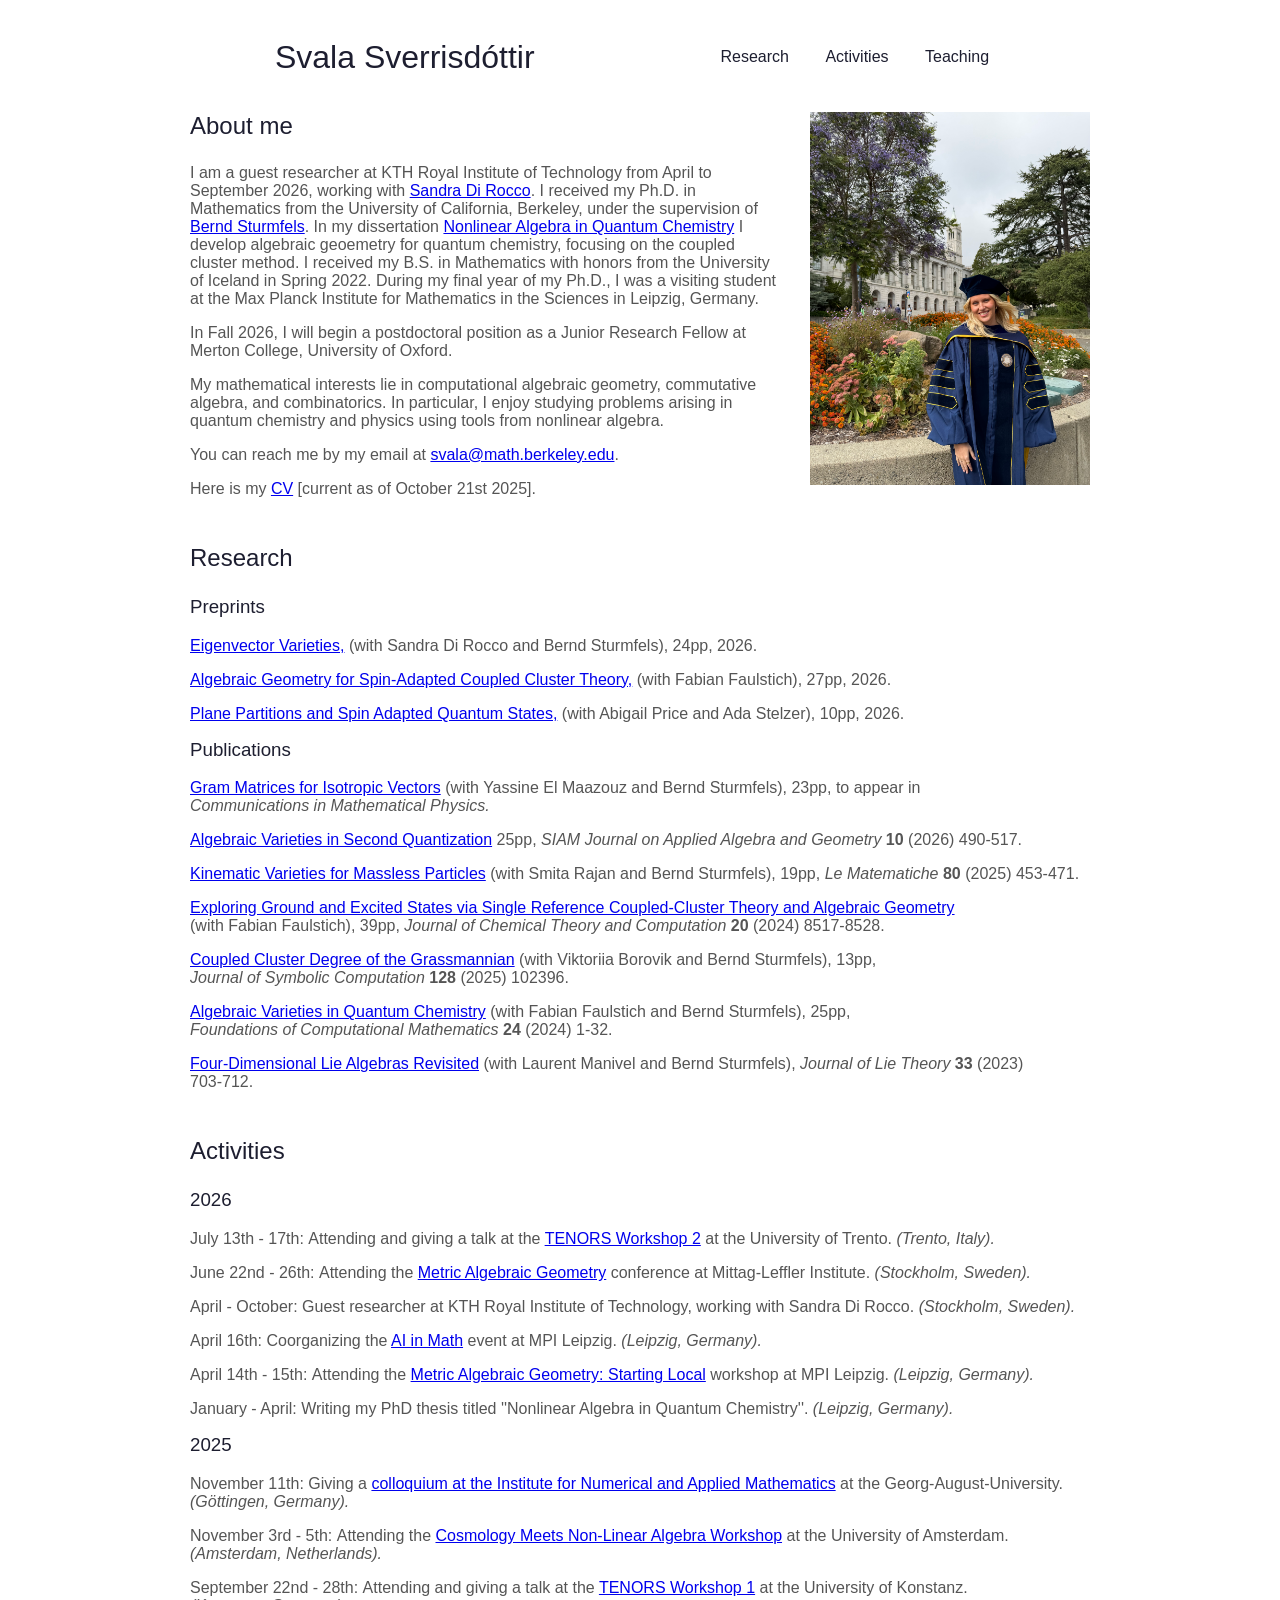
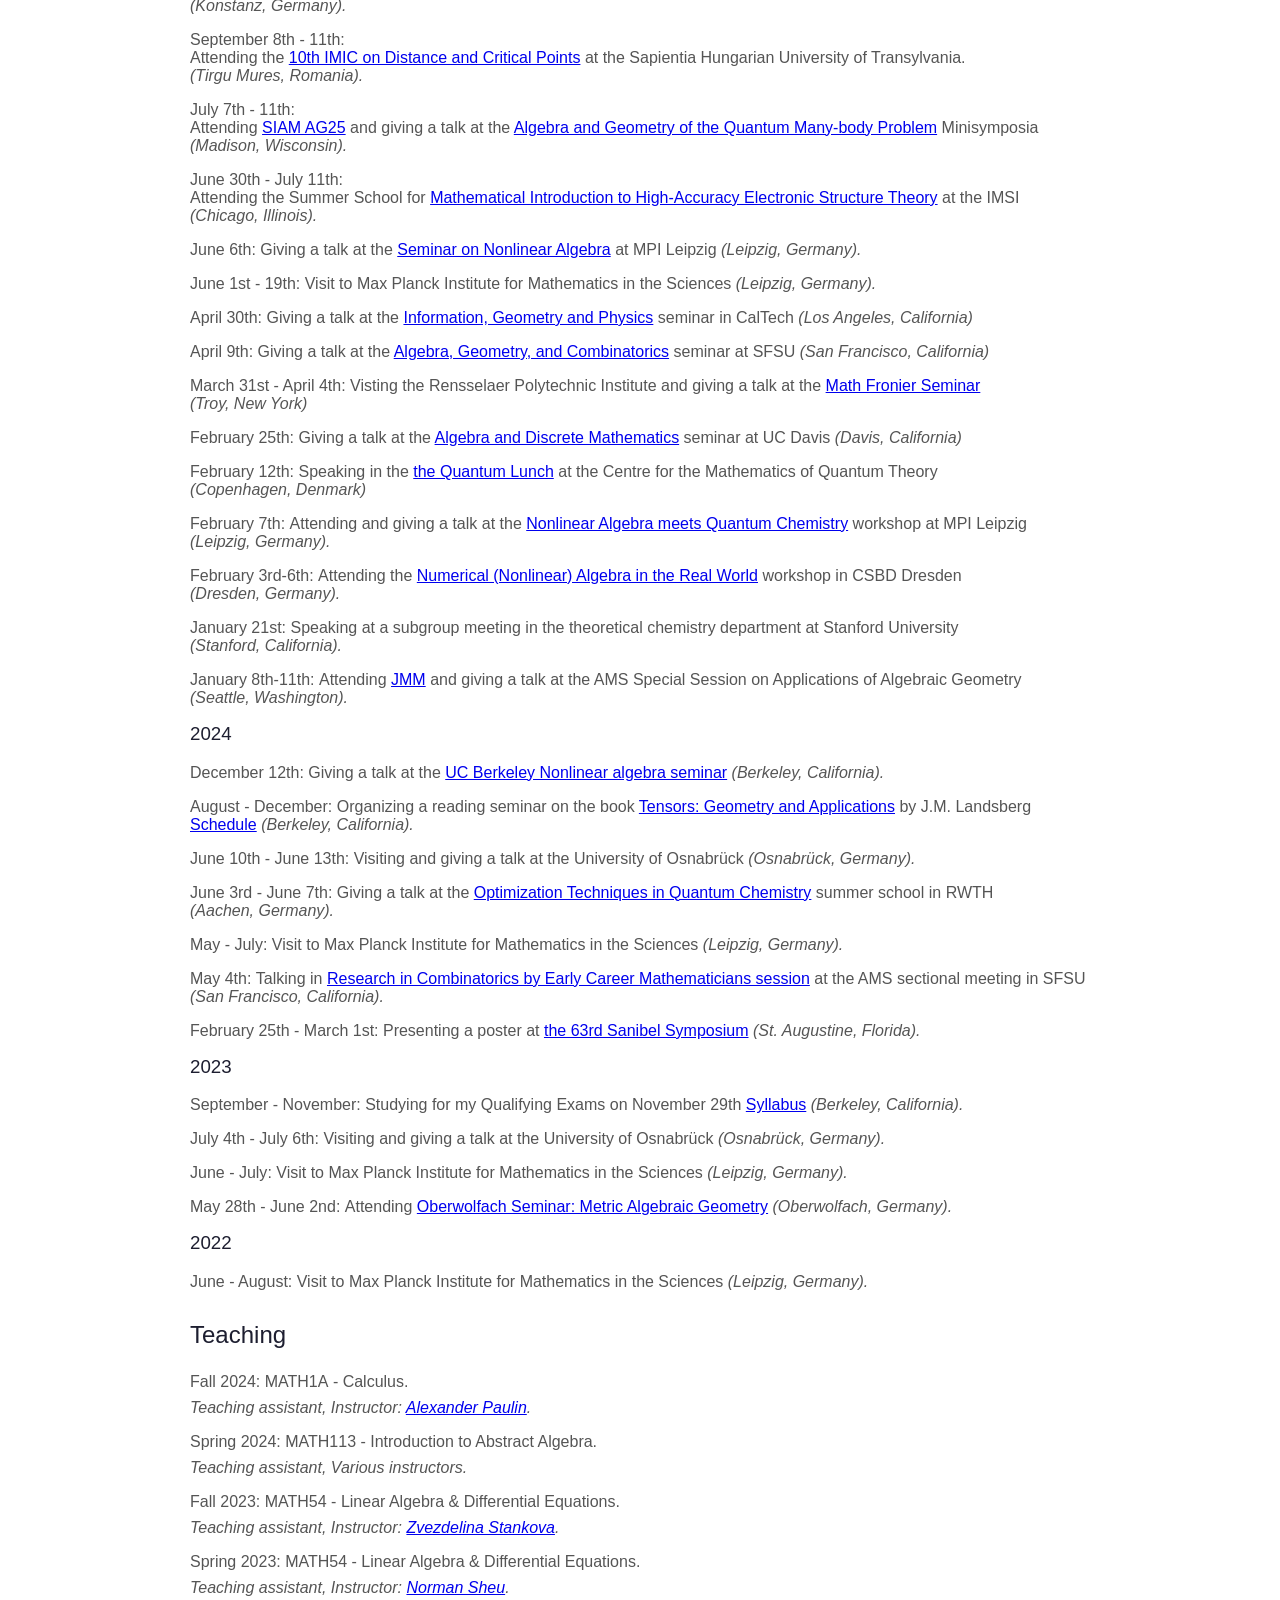
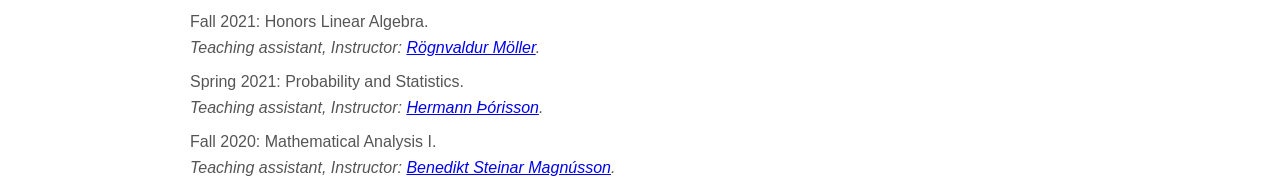
==== index.html @ e311bf9a "Initial website" ====
<!DOCTYPE html>
<html lang="en">
  <head>
    <meta charset="utf-8" name="viewport" content="width=device-width, initial-scale=1">
    <title>Svala Sverrisdóttir</title>
    <link rel="stylesheet" href="styles.css?version=1">
  </head>
  <body class="grid grid-sm">
    <header class="col-12">
      <h1>Svala Sverrisdóttir</h1>
      <nav> 
        <ul>
          <li><a href="#research">Research</a></li>
          <li><a href="#activities">Activities</a></li>
          <li><a href="#teaching">Teaching</a></li>
        </ul>
      </nav>
    </header>
    <main class="col-12 grid grid-sm">
      <div class="section col-8 col-sm-12">
        <h2>About me</h2>
        <p>
          I am a guest researcher at KTH Royal Institute of Technology from April to September 2026, working with <a href="https://www.kth.se/profile/dirocco">Sandra Di Rocco</a>.
          I received my Ph.D. in Mathematics from the University of California, Berkeley, under the supervision of
          <a href="https://math.berkeley.edu/~bernd/">Bernd Sturmfels</a>. In my dissertation <a href="media/thesis.pdf">Nonlinear Algebra in Quantum Chemistry</a> I develop algebraic geoemetry for quantum chemistry, focusing on the coupled cluster method.
          I received my B.S. in Mathematics with honors from the University of Iceland in Spring 2022. 
          During my final year of my Ph.D., I was a visiting student at the Max Planck Institute for Mathematics in the Sciences in Leipzig, Germany. 
        </p>
        <p>
          In Fall 2026, I will begin a postdoctoral position as a Junior Research Fellow at Merton College, University of Oxford.
        </p>
        <p>
          My mathematical interests lie in computational algebraic geometry, commutative algebra, and combinatorics.
          In particular, I enjoy studying problems arising in quantum chemistry and physics using tools from nonlinear algebra.
        </p>
        <p>
          You can reach me by my email at <a href = "mailto: svala@math.berkeley.edu">svala@math.berkeley.edu</a>.
        </p>
        <p>
          Here is my <a href="media/CV.pdf">CV</a> [current as of October 21st 2025].
        </p>
      </div>
      <img class="col-4 col-sm-12" src="images/svala4.jpeg" alt="Me"/>
      <div class="section research col-12" id="research">
        <h2>Research</h2>
        <h3>Preprints</h3>
        <ul>
           <li>
            <a href="https://arxiv.org/abs/2606.20432">Eigenvector Varieties,</a>
            <p>(with Sandra Di Rocco and Bernd Sturmfels),</p>
            <p>24pp,</p>
            2026.
          </li>
          <li>
            <a href="https://arxiv.org/abs/2601.16646">Algebraic Geometry for Spin-Adapted Coupled Cluster Theory,</a>
            <p>(with Fabian Faulstich),</p>
            <p>27pp,</p>
            2026.
          </li>
          <li>
            <a href="https://arxiv.org/abs/2601.06295">Plane Partitions and Spin Adapted Quantum States,</a>
            <p>(with Abigail Price and Ada Stelzer),</p>
            <p>10pp,</p>
            2026.
          </li>
        </ul>
        <h3>Publications</h3>
        <ul>
          <li>
            <a href="https://arxiv.org/abs/2411.08624">Gram Matrices for Isotropic Vectors</a>
            <p>(with Yassine El Maazouz and Bernd Sturmfels),</p>
            <p>23pp,</p>
            to appear in <p class="journal">Communications in Mathematical Physics.</p>
          </li>
          <li>
            <a href="https://arxiv.org/abs/2505.17276">Algebraic Varieties in Second Quantization</a>
            <p>25pp,</p>
            <p class="journal">SIAM Journal on Applied Algebra and Geometry</p>
            <p class="volume">10</p>
            <p>(2026)</p>
            <p>490-517.</p>
          </li>
          <li>
            <a href="https://arxiv.org/abs/2408.16711">Kinematic Varieties for Massless Particles</a>
            <p>(with Smita Rajan and Bernd Sturmfels),</p>
            <p>19pp,</p>
            <p class="journal">Le Matematiche</p>
            <p class="volume">80</p>
            <p>(2025)</p>
            <p>453-471.</p>
          </li>
          <li>
            <a href="https://arxiv.org/abs/2405.12238">Exploring Ground and Excited States via Single Reference Coupled-Cluster Theory and Algebraic Geometry</a>
            <p>(with Fabian Faulstich),</p>
            <p>39pp,</p>
            <p class="journal">Journal of Chemical Theory and Computation</p>
            <p class="volume">20</p>
            <p>(2024)</p>
            <p>8517-8528.</p>
          </li>
          <li>
            <a href="https://arxiv.org/abs/2310.15474">Coupled Cluster Degree of the Grassmannian</a>
            <p>(with Viktoriia Borovik and Bernd Sturmfels),</p>
            <p>13pp,</p>
            <p class="journal">Journal of Symbolic Computation</p>
            <p class="volume">128</p>
            <p>(2025)</p>
            <p>102396.</p>
          </li>
          <li>
            <a href="https://arxiv.org/abs/2308.05258">Algebraic Varieties in Quantum Chemistry</a>
            <p>(with Fabian Faulstich and Bernd Sturmfels),</p>
            <p>25pp,</p>
            <p class="journal">Foundations of Computational Mathematics</p>
            <p class="volume">24</p>
            <p>(2024)</p>
            <p>1-32.</p>
          </li>
          <li>
            <a href="https://arxiv.org/abs/2208.14631">Four-Dimensional Lie Algebras Revisited</a>
            <p>(with Laurent Manivel and Bernd Sturmfels),</p>
            <p class="journal">Journal of Lie Theory</p>
            <p class="volume">33</p>
            <p>(2023)</p>
            <p>703-712.</p>
          </li>
        </ul>
      </div>
      <div class="section activities col-12" id="activities">
        <h2>Activities</h2>
        <h3>2026</h3>
        <ul>
          <li>
            <p class="date">July 13th - 17th</p>:
            <p>Attending and giving a talk at the <a href="https://tenors-network.eu/tenors-workshop-2/">TENORS Workshop 2</a> at the University of Trento.</p>
            <p class="location">(Trento, Italy).</p>
          </li>
          <li>
            <p class="date">June 22nd - 26th</p>:
            <p>Attending the <a href="https://www.mittag-leffler.se/activities/metric-algebraic-geometry/">Metric Algebraic Geometry</a> conference at Mittag-Leffler Institute.</p>
            <p class="location">(Stockholm, Sweden).</p>
          </li>
          <li>
            <p class="date">April - October</p>:
            <p>Guest researcher at KTH Royal Institute of Technology, working with Sandra Di Rocco.</p>
            <p class="location">(Stockholm, Sweden).</p>
          </li>
          <li>
            <p class="date">April 16th</p>:
            <p>Coorganizing the <a href="https://www.mis.mpg.de/events/series/ai-in-math">AI in Math</a> event at MPI Leipzig.</p>
            <p class="location">(Leipzig, Germany).</p>
          </li>
          <li>
            <p class="date">April 14th - 15th</p>:
            <p>Attending the <a href="https://www.mis.mpg.de/de/events/series/workshop-metric-algebraic-geometry-starting-local">Metric Algebraic Geometry: Starting Local</a> workshop at MPI Leipzig.</p>
            <p class="location">(Leipzig, Germany).</p>
          </li>
          <li>
            <p class="date">January - April</p>:
            <p>Writing my PhD thesis titled ''Nonlinear Algebra in Quantum Chemistry''.</p>
            <p class="location">(Leipzig, Germany).</p>
          </li>
        </ul>
        <h3>2025</h3>
        <ul>
          <li>
            <p class="date">November 11th</p>:
            <p>Giving a <a href="https://www.uni-goettingen.de/de/85746.html">colloquium at the Institute for Numerical and Applied Mathematics</a>  at the Georg-August-University.</p>
            <p class="location">(Göttingen, Germany).</p>
          </li>
          <li>
            <p class="date">November 3rd - 5th</p>:
            <p>Attending the <a href="https://indico.mpp.mpg.de/event/11215/">Cosmology Meets Non-Linear Algebra Workshop</a>  at the University of Amsterdam.</p>
            <p class="location">(Amsterdam, Netherlands).</p>
          </li>
          <li>
            <p class="date">September 22nd - 28th</p>:
            <p>Attending and giving a talk at the <a href="https://tenors-network.eu/tenors-workshop-1/">TENORS Workshop 1</a> at the University of Konstanz.</p>
            <p class="location">(Konstanz, Germany).</p>
          </li>
          <li>
            <p class="date">September 8th - 11th</p>:
            <p>Attending the <a href="https://mathinfo.ms.sapientia.ro/2025/">10th IMIC on Distance and Critical Points</a> at the Sapientia Hungarian University of Transylvania.</p>
            <p class="location">(Tirgu Mures, Romania).</p>
          </li>
          <li>
            <p class="date">July 7th - 11th</p>:
            <p>Attending <a href="https://www.siam.org/conferences-events/siam-conferences/ag25/">SIAM AG25</a> and giving a talk at the <a href="https://meetings.siam.org/sess/dsp_programsess.cfm?SESSIONCODE=83038">Algebra and Geometry of the Quantum Many-body Problem</a> Minisymposia</p>
            <p class="location">(Madison, Wisconsin).</p>
          </li>
          <li>
            <p class="date">June 30th - July 11th</p>:
            <p>Attending the Summer School for <a href="https://www.imsi.institute/activities/mathematical-introduction-to-high-accuracy-electronic-structure-theory/">Mathematical Introduction to High-Accuracy Electronic Structure Theory</a> at the IMSI</p>
            <p class="location">(Chicago, Illinois).</p>
          </li>
          <li>
            <p class="date">June 6th</p>:
            <p>Giving a talk at the <a href="https://www.mis.mpg.de/events/series/seminar-on-nonlinear-algebra">Seminar on Nonlinear Algebra</a> at MPI Leipzig</p>
            <p class="location">(Leipzig, Germany).</p>
          </li>
          <li>
            <p class="date">June 1st - 19th</p>:
            <p>Visit to Max Planck Institute for Mathematics in the Sciences</p> 
            <p class="location">(Leipzig, Germany).</p>
          </li>
          <li>
            <p class="date">April 30th</p>:
            <p>Giving a talk at the <a href="https://www.its.caltech.edu/~vigneaux/igps/">Information, Geometry and Physics</a> seminar in CalTech</p>
            <p class="location">(Los Angeles, California)</p>
          </li>
          <li>
            <p class="date">April 9th</p>:
            <p>Giving a talk at the <a href="https://sites.google.com/view/sfsuagc">Algebra, Geometry, and Combinatorics</a> seminar at SFSU</p>
            <p class="location">(San Francisco, California)</p>
          </li>
          <li>
            <p class="date">March 31st - April 4th</p>:
            <p>Visting the Rensselaer Polytechnic Institute and giving a talk at the <a href="https://math.rpi.edu/events/math-frontier-seminar">Math Fronier Seminar</a></p>
            <p class="location">(Troy, New York)</p>
          </li>
          <li>
            <p class="date">February 25th</p>:
            <p>Giving a talk at the <a href="https://www.math.ucdavis.edu/research/seminars?type=6&when=future">Algebra and Discrete Mathematics</a> seminar at UC Davis</p>
            <p class="location">(Davis, California) </p>
          </li>
          <li>
            <p class="date">February 12th</p>:
            <p>Speaking in the <a href="https://qmath.ku.dk/events/quantum-lunch/">the Quantum Lunch</a> at the Centre for the Mathematics of Quantum Theory</p>
            <p class="location">(Copenhagen, Denmark) </p>
          </li>
          <li>
            <p class="date">February 7th</p>:
            <p>Attending and giving a talk at the <a href="https://www.mis.mpg.de/events/series/nonlinear-algebra-meets-quantum-chemistry">Nonlinear Algebra meets Quantum Chemistry</a> workshop at MPI Leipzig</p>
            <p class="location">(Leipzig, Germany). </p>
          </li>
          <li>
            <p class="date">February 3rd-6th</p>:
            <p>Attending the <a href="https://plan.events.mpg.de/event/355/">Numerical (Nonlinear) Algebra in the Real World</a> workshop in CSBD Dresden</p>
            <p class="location">(Dresden, Germany). </p>
          </li>
          <li>
            <p class="date">January 21st</p>:
            <p>Speaking at a subgroup meeting in the theoretical chemistry department at Stanford University</p>
            <p class="location">(Stanford, California). </p>
          </li>
          <li>
            <p class="date">January 8th-11th</p>:
            <p>Attending <a href="https://jointmathematicsmeetings.org/meetings/national/jmm2025/2314_intro">JMM</a> and giving a talk at the AMS Special Session on Applications of Algebraic Geometry</p>
            <p class="location">(Seattle, Washington). </p>
          </li>
        </ul>
        <h3>2024</h3>
        <ul>
          <li>
            <p class="date">December 12th</p>:
            <p>Giving a talk at the <a href="https://www.hannahyfriedman.com/nas.html">UC Berkeley Nonlinear algebra seminar</a></p>
            <p class="location">(Berkeley, California). </p>
          </li>
          <li>
            <p class="date">August - December</p>:
            <p>Organizing a reading seminar on the book <a href="https://people.tamu.edu/~jml//Tbookintro.pdf">Tensors: Geometry and Applications</a> by J.M. Landsberg</p>
            <a href="/~svala/tensorseminar.html">Schedule</a> 
            <p class="location">(Berkeley, California). </p>
          </li>
          <li>
            <p class="date">June 10th - June 13th</p>:
            <p>Visiting and giving a talk at the University of Osnabrück </p> 
            <p class="location">(Osnabrück, Germany).</p>
          </li>
          <li>
            <p class="date">June 3rd - June 7th</p>:
            <p>Giving a talk at the <a href="https://sfb1481.rwth-aachen.de/news-events/events/optimization-qc">Optimization Techniques in Quantum Chemistry</a> summer school in RWTH</p> 
            <p class="location">(Aachen, Germany).</p>
          </li>
          <li>
            <p class="date">May - July</p>:
            <p>Visit to Max Planck Institute for Mathematics in the Sciences</p> 
            <p class="location">(Leipzig, Germany).</p>
          </li>
          <li>
            <p class="date">May 4th</p>:
            <p>Talking in <a href="https://www.ams.org/meetings/sectional/2299_program_ss18.html#title">Research in Combinatorics by Early Career Mathematicians session</a> at the AMS sectional meeting in SFSU</p> 
            <p class="location">(San Francisco, California).</p>
          </li>
          <li>
            <p class="date">February 25th - March 1st</p>:
            <p>Presenting a poster at <a href="https://sanibelsymposium.qtp.ufl.edu/">the 63rd Sanibel Symposium</a></p> 
            <p class="location">(St. Augustine, Florida).</p>
          </li>
        </ul>
        <h3>2023</h3>
        <ul>
          <li>
            <p class="date">September - November</p>:
            <p> Studying for my Qualifying Exams on November 29th <a href="media/Qualifying_Syllabus.pdf">Syllabus</a></p>
            <p class="location">(Berkeley, California).</p>
          </li>
          <li>
            <p class="date">July 4th - July 6th</p>:
            <p> Visiting and giving a talk at the University of Osnabrück</p>
            <p class="location"> (Osnabrück, Germany).</p>
          </li>
          <li>
            <p class="date">June - July</p>:
            <p>Visit to Max Planck Institute for Mathematics in the Sciences</p>
            <p class="location">(Leipzig, Germany).</p>
          </li>
          <li>
            <p class="date">May 28th - June 2nd</p>:
            <p>Attending <a href="https://www.mfo.de/occasion/2322b/www_view">Oberwolfach Seminar: Metric Algebraic Geometry</a></p>
            <p class="location">(Oberwolfach, Germany).</p>
          </li>
        </ul>
        <h3>2022</h3>
        <ul>
          <li>
            <p class="date">June - August</p>:
            <p>Visit to Max Planck Institute for Mathematics in the Sciences</p>
            <p class="location">(Leipzig, Germany).</p>
          </li>
        </ul>
      </div>
      <div class="section teaching col-12" id="teaching">
        <h2>Teaching</h2>
        <ul>
          <li>
            <div>
              <p>Fall 2024</p>:
              <p> MATH1A</p> -
              <p>Calculus.</p>
            </div>
            <p class="role">Teaching assistant,</p>
            <p class="instructor">Instructor: <a href="https://math.berkeley.edu/~apaulin/">Alexander Paulin</a>.</p>
          </li>
          <li>
            <div>
              <p>Spring 2024</p>:
              <p> MATH113</p> -
              <p>Introduction to Abstract Algebra.</p>
            </div>
            <p class="role">Teaching assistant,</p>
            <p class="instructor">Various instructors.</p>
          </li>
          <li>
            <div>
              <p>Fall 2023</p>:
              <p>MATH54</p> -
              <p>Linear Algebra & Differential Equations.</p>
            </div>
            <p class="role">Teaching assistant,</p>
            <p class="instructor">Instructor: <a href="https://math.berkeley.edu/~stankova/">Zvezdelina Stankova</a>.</p>
          </li>
          <li>
            <div>
              <p>Spring 2023</p>:
              <p>MATH54</p> -
              <p>Linear Algebra & Differential Equations.</p>
            </div>
            <p class="role">Teaching assistant,</p>
            <p class="instructor">Instructor: <a href="https://sites.google.com/view/normansheu/">Norman Sheu</a>.</p>
          </li>
          <li>
            <div>
              <p>Fall 2021</p>:
              <p>Honors Linear Algebra.</p>
            </div>
            <p class="role">Teaching assistant,</p>
            <p class="instructor">Instructor: <a href="https://english.hi.is/staff/roggi">Rögnvaldur Möller</a>.</p>
          </li>
          <li>
            <div>
              <p>Spring 2021</p>:
              <p> Probability and Statistics.</p>
            </div>
            <p class="role">Teaching assistant,</p>
            <p class="instructor">Instructor: <a href="https://english.hi.is/staff/hermann">Hermann Þórisson</a>.</p>
          </li>
          <li>
            <div>
              <p>Fall 2020</p>:
              <p> Mathematical Analysis I.</p>
            </div>
            <p class="role">Teaching assistant,</p>
            <p class="instructor">Instructor: <a href="https://english.hi.is/staff/bsm">Benedikt Steinar Magnússon</a>.</p>
          </li>
        </ul>
      </div>
    </main>
  </body>
</html>
---- styles.css ----
* {
  margin: 0;
  padding: 0;
}

/* Reiknum stærð á öllum boxum sem border-box */
html {
  box-sizing: border-box;
}
/* og látum erfast á allt */
*, *:before, *:after {
  box-sizing: inherit;
}

@font-face {
  font-family: 'Inter';
  font-display: swap;
  src: url('Inter/Inter-VariableFont_slnt\,wght.ttf') format('truetype');
}

@font-face {
  font-family: 'Playfair Display';
  font-weight: 600;
  font-display: swap;
  src: url('Playfair_Display/PlayfairDisplay-VariableFont_wght.ttf') format('truetype');
}

.grid {
  display: grid;
  gap: 30px;
  grid-template-columns: repeat(12, 1fr);
}

@media(max-width: 370px) {
  .grid-sm {
    column-gap: 0px;
  }
}

.col-12 {
  grid-column: span 12;
}

.col-sm-12 {
  grid-column: span 12;
}

@media(min-width: 600px) {
  .col-8 {
    grid-column: span 8;
  }

  .col-4 {
    grid-column: span 4;
  }

}

body {
  width: calc(100% - 2*20px);
  max-width: 900px;
  margin: auto;
  font-family: 'Inter', Helvetica, Arial, sans-serif;
  color: #555;
}

header {
  display: flex;
  justify-content: space-around;
  align-items: center;
  flex-wrap: wrap-reverse;
  font-family: 'Playfair Display', Helvetica, Arial, sans-serif;
  margin-top: 2em;
}

nav ul {
  margin-top: 1em;
  margin-bottom: 1em;
}

nav li {
  display: inline;
  margin: 1em;
}

nav a {
  color:  #1d1e30;
  text-decoration: none;
}

main {
  width: 100%;
}

img {
  object-fit: cover;
  width: 100%;
}

h1, h2, h3 {
  font-weight: 400;
  color: #1d1e30;
}

.section {
  width: 100%;
}

.section h2, h3, h4 {
  margin-bottom: 1em;
}

.section > p {
  margin-bottom: 1em;
}

ul {
  list-style: none;
}

.teaching > ul > li {
  margin-bottom: 1em;
}

.teaching > ul > li > p {
  display: inline-block;
  font-size: inherit;
}

.teaching > ul > li > div > p {
  display: inline-block;
  font-size: inherit;
}

.teaching > ul > li > div {
  margin-bottom: 0.5em;
}

.teaching > ul > li > .role {
  word-break:break-all;
  font-style: italic;
}

.teaching > ul > li > .instructor {
  font-style: italic;
}


.research > ul > li {
  margin-bottom: 1em;
}

.research > ul > li > p {
  display: inline-block;
  font-size: inherit;
}

.research > ul > li > .journal {
  font-style: italic;
}

.research > ul > li > .volume {
  font-weight: bold;
}

.activities > ul > li > p {
  display: inline-block;
  font-size: inherit;
}

.activities > ul:not(:last-child) > li {
  margin-bottom: 1em;
}
.activities > ul:last-child > li:not(:last-child) {
  margin-bottom: 1em;
}

.activities > ul > li > .date {
  font-weight: 500;
}

.activities > ul > li > .location {
  font-style: italic;
}


.schedule > ul:not(:last-child) > li {
  margin-bottom: 1em;
}
.schedule > ul:last-child > li:not(:last-child) {
  margin-bottom: 1em;
}

.schedule > ul > li > p {
  display: inline-block;
  font-size: inherit;
}

.schedule > ul > li > .date {
  font-weight: bold;
}

.schedule > ul > li > .author {
  font-style: italic;
}
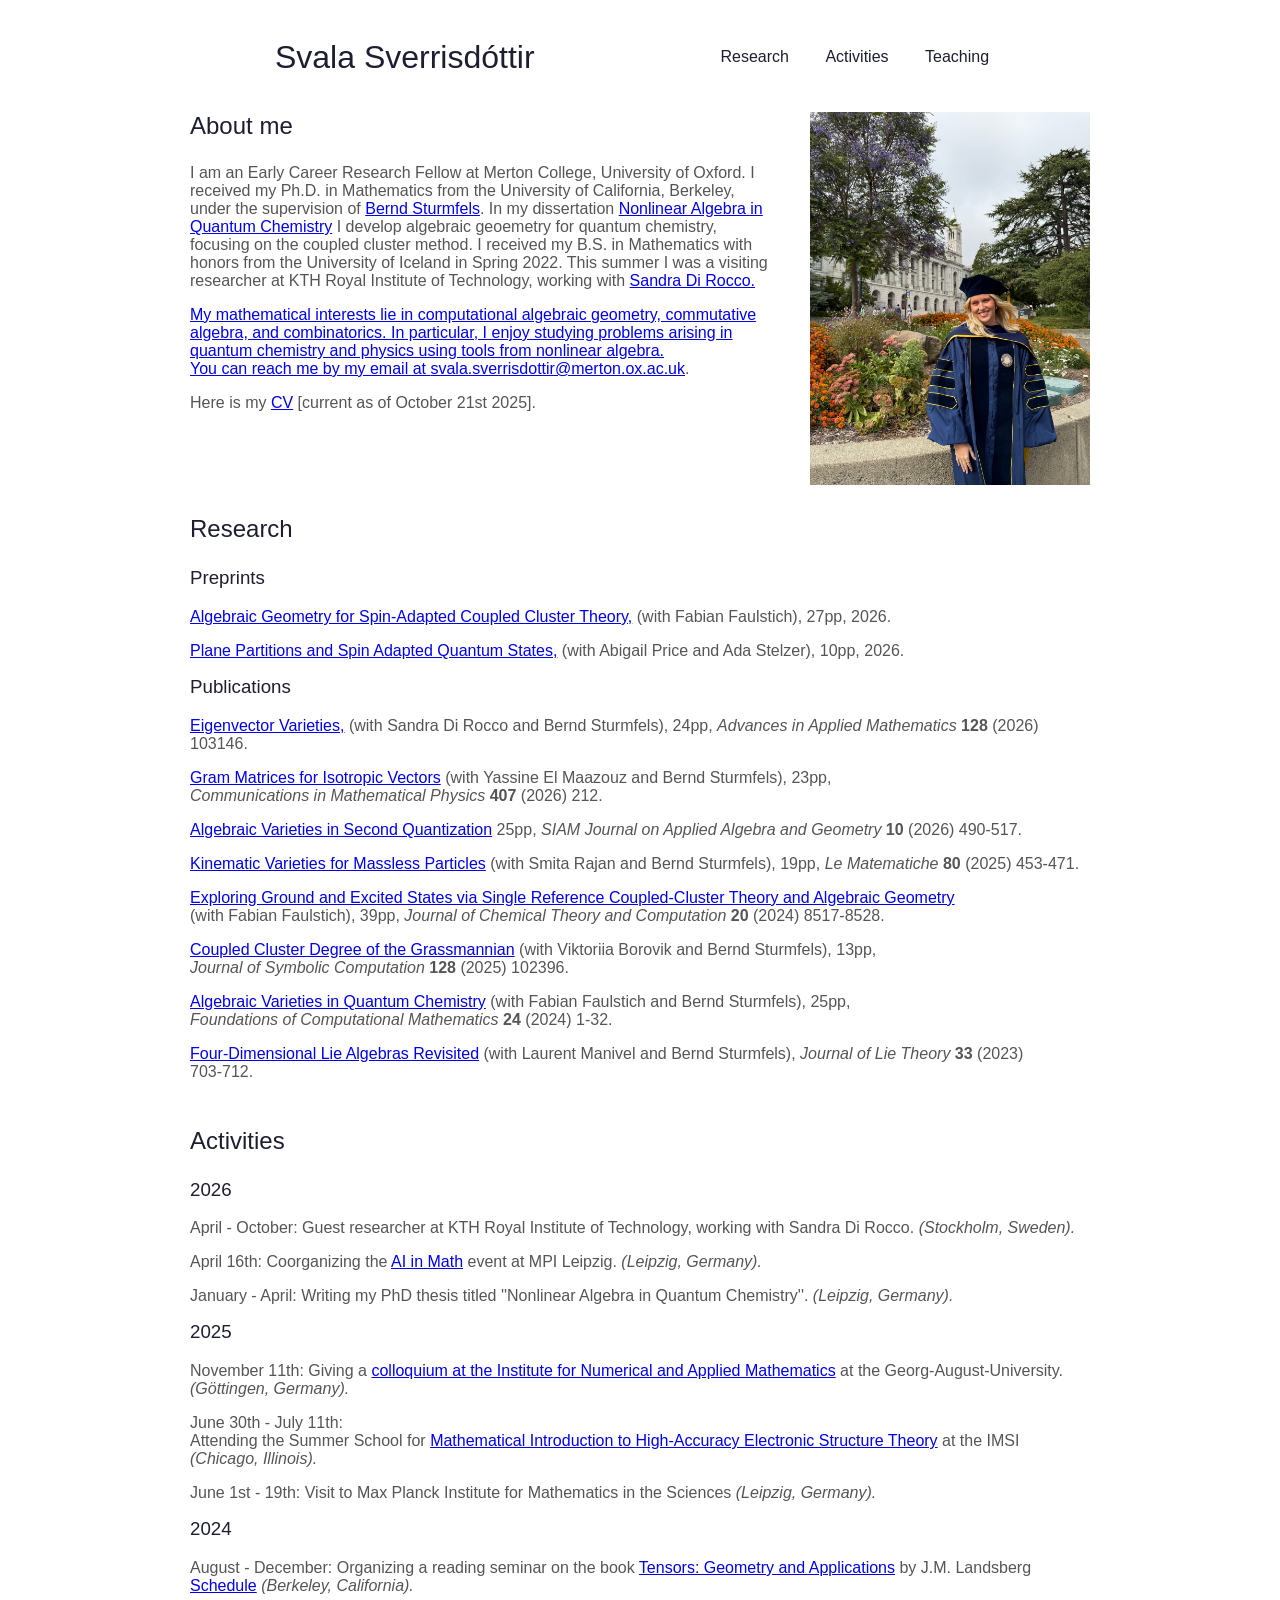
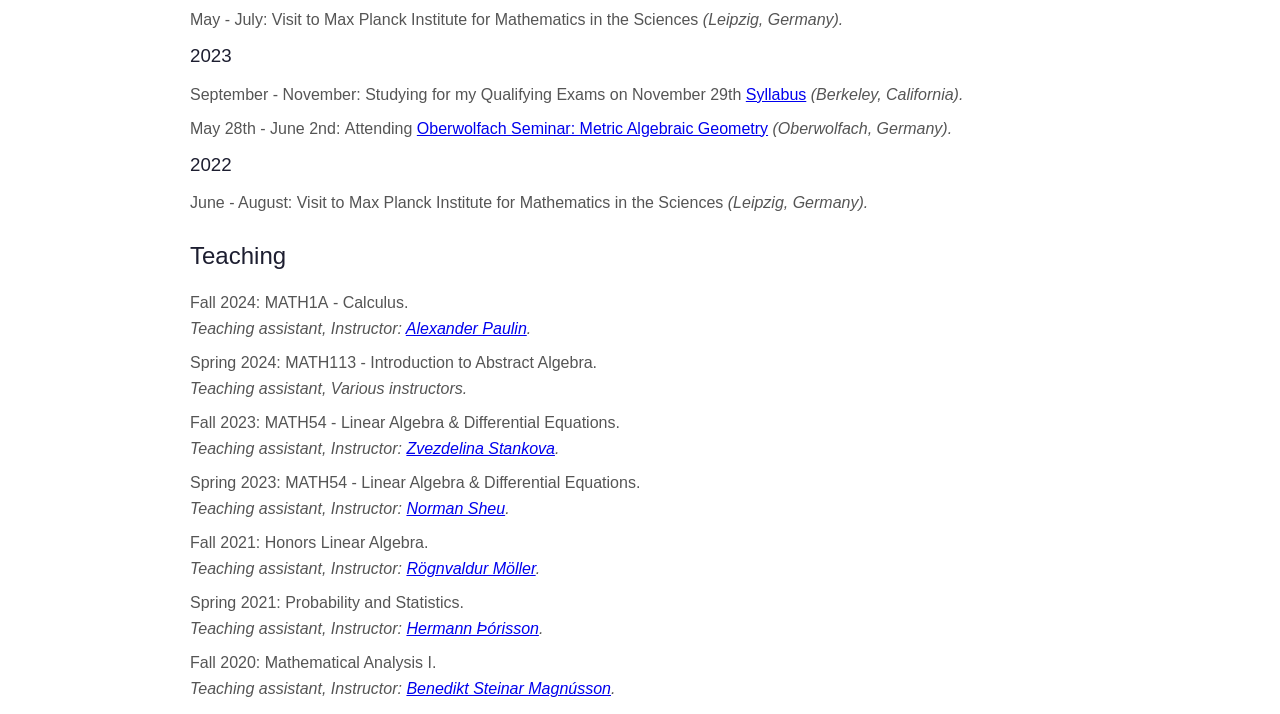
==== commit 30b9091c: "Start Oxford change" ====
--- a/index.html
+++ b/index.html
@@ -20,21 +20,19 @@
       <div class="section col-8 col-sm-12">
         <h2>About me</h2>
         <p>
-          I am a guest researcher at KTH Royal Institute of Technology from April to September 2026, working with <a href="https://www.kth.se/profile/dirocco">Sandra Di Rocco</a>.
+          I am an Early Career Research Fellow at Merton College, University of Oxford.
           I received my Ph.D. in Mathematics from the University of California, Berkeley, under the supervision of
           <a href="https://math.berkeley.edu/~bernd/">Bernd Sturmfels</a>. In my dissertation <a href="media/thesis.pdf">Nonlinear Algebra in Quantum Chemistry</a> I develop algebraic geoemetry for quantum chemistry, focusing on the coupled cluster method.
           I received my B.S. in Mathematics with honors from the University of Iceland in Spring 2022. 
-          During my final year of my Ph.D., I was a visiting student at the Max Planck Institute for Mathematics in the Sciences in Leipzig, Germany. 
-        </p>
-        <p>
-          In Fall 2026, I will begin a postdoctoral position as a Junior Research Fellow at Merton College, University of Oxford.
+          This summer I was a visiting researcher at KTH Royal Institute of Technology, working with <a href="https://www.kth.se/profile/dirocco">Sandra Di Rocco.
+          <!-- During my final year of my Ph.D., I was a visiting student at the Max Planck Institute for Mathematics in the Sciences in Leipzig, Germany.  -->
         </p>
         <p>
           My mathematical interests lie in computational algebraic geometry, commutative algebra, and combinatorics.
           In particular, I enjoy studying problems arising in quantum chemistry and physics using tools from nonlinear algebra.
         </p>
         <p>
-          You can reach me by my email at <a href = "mailto: svala@math.berkeley.edu">svala@math.berkeley.edu</a>.
+          You can reach me by my email at <a href = "mailto: svala@math.berkeley.edu">svala.sverrisdottir@merton.ox.ac.uk</a>.
         </p>
         <p>
           Here is my <a href="media/CV.pdf">CV</a> [current as of October 21st 2025].
@@ -45,12 +43,6 @@
         <h2>Research</h2>
         <h3>Preprints</h3>
         <ul>
-           <li>
-            <a href="https://arxiv.org/abs/2606.20432">Eigenvector Varieties,</a>
-            <p>(with Sandra Di Rocco and Bernd Sturmfels),</p>
-            <p>24pp,</p>
-            2026.
-          </li>
           <li>
             <a href="https://arxiv.org/abs/2601.16646">Algebraic Geometry for Spin-Adapted Coupled Cluster Theory,</a>
             <p>(with Fabian Faulstich),</p>
@@ -67,10 +59,22 @@
         <h3>Publications</h3>
         <ul>
           <li>
+            <a href="https://arxiv.org/abs/2606.20432">Eigenvector Varieties,</a>
+            <p>(with Sandra Di Rocco and Bernd Sturmfels),</p>
+            <p>24pp,</p>
+            <p class="journal">Advances in Applied Mathematics</p>
+            <p class="volume">128</p>
+            <p>(2026)</p>
+            <p>103146.</p>
+          </li>
+          <li>
             <a href="https://arxiv.org/abs/2411.08624">Gram Matrices for Isotropic Vectors</a>
             <p>(with Yassine El Maazouz and Bernd Sturmfels),</p>
             <p>23pp,</p>
-            to appear in <p class="journal">Communications in Mathematical Physics.</p>
+            <p class="journal">Communications in Mathematical Physics</p>
+            <p class="volume">407</p>
+            <p>(2026)</p>
+            <p>212.</p>
           </li>
           <li>
             <a href="https://arxiv.org/abs/2505.17276">Algebraic Varieties in Second Quantization</a>
@@ -130,7 +134,7 @@
         <h2>Activities</h2>
         <h3>2026</h3>
         <ul>
-          <li>
+          <!-- <li>
             <p class="date">July 13th - 17th</p>:
             <p>Attending and giving a talk at the <a href="https://tenors-network.eu/tenors-workshop-2/">TENORS Workshop 2</a> at the University of Trento.</p>
             <p class="location">(Trento, Italy).</p>
@@ -139,7 +143,7 @@
             <p class="date">June 22nd - 26th</p>:
             <p>Attending the <a href="https://www.mittag-leffler.se/activities/metric-algebraic-geometry/">Metric Algebraic Geometry</a> conference at Mittag-Leffler Institute.</p>
             <p class="location">(Stockholm, Sweden).</p>
-          </li>
+          </li> -->
           <li>
             <p class="date">April - October</p>:
             <p>Guest researcher at KTH Royal Institute of Technology, working with Sandra Di Rocco.</p>
@@ -151,11 +155,6 @@
             <p class="location">(Leipzig, Germany).</p>
           </li>
           <li>
-            <p class="date">April 14th - 15th</p>:
-            <p>Attending the <a href="https://www.mis.mpg.de/de/events/series/workshop-metric-algebraic-geometry-starting-local">Metric Algebraic Geometry: Starting Local</a> workshop at MPI Leipzig.</p>
-            <p class="location">(Leipzig, Germany).</p>
-          </li>
-          <li>
             <p class="date">January - April</p>:
             <p>Writing my PhD thesis titled ''Nonlinear Algebra in Quantum Chemistry''.</p>
             <p class="location">(Leipzig, Germany).</p>
@@ -168,7 +167,7 @@
             <p>Giving a <a href="https://www.uni-goettingen.de/de/85746.html">colloquium at the Institute for Numerical and Applied Mathematics</a>  at the Georg-August-University.</p>
             <p class="location">(Göttingen, Germany).</p>
           </li>
-          <li>
+          <!-- <li>
             <p class="date">November 3rd - 5th</p>:
             <p>Attending the <a href="https://indico.mpp.mpg.de/event/11215/">Cosmology Meets Non-Linear Algebra Workshop</a>  at the University of Amsterdam.</p>
             <p class="location">(Amsterdam, Netherlands).</p>
@@ -187,23 +186,23 @@
             <p class="date">July 7th - 11th</p>:
             <p>Attending <a href="https://www.siam.org/conferences-events/siam-conferences/ag25/">SIAM AG25</a> and giving a talk at the <a href="https://meetings.siam.org/sess/dsp_programsess.cfm?SESSIONCODE=83038">Algebra and Geometry of the Quantum Many-body Problem</a> Minisymposia</p>
             <p class="location">(Madison, Wisconsin).</p>
-          </li>
+          </li> -->
           <li>
             <p class="date">June 30th - July 11th</p>:
             <p>Attending the Summer School for <a href="https://www.imsi.institute/activities/mathematical-introduction-to-high-accuracy-electronic-structure-theory/">Mathematical Introduction to High-Accuracy Electronic Structure Theory</a> at the IMSI</p>
             <p class="location">(Chicago, Illinois).</p>
           </li>
-          <li>
+          <!-- <li>
             <p class="date">June 6th</p>:
             <p>Giving a talk at the <a href="https://www.mis.mpg.de/events/series/seminar-on-nonlinear-algebra">Seminar on Nonlinear Algebra</a> at MPI Leipzig</p>
             <p class="location">(Leipzig, Germany).</p>
-          </li>
+          </li> -->
           <li>
             <p class="date">June 1st - 19th</p>:
             <p>Visit to Max Planck Institute for Mathematics in the Sciences</p> 
             <p class="location">(Leipzig, Germany).</p>
           </li>
-          <li>
+          <!-- <li>
             <p class="date">April 30th</p>:
             <p>Giving a talk at the <a href="https://www.its.caltech.edu/~vigneaux/igps/">Information, Geometry and Physics</a> seminar in CalTech</p>
             <p class="location">(Los Angeles, California)</p>
@@ -217,8 +216,8 @@
             <p class="date">March 31st - April 4th</p>:
             <p>Visting the Rensselaer Polytechnic Institute and giving a talk at the <a href="https://math.rpi.edu/events/math-frontier-seminar">Math Fronier Seminar</a></p>
             <p class="location">(Troy, New York)</p>
-          </li>
-          <li>
+          </li> -->
+          <!-- <li>
             <p class="date">February 25th</p>:
             <p>Giving a talk at the <a href="https://www.math.ucdavis.edu/research/seminars?type=6&when=future">Algebra and Discrete Mathematics</a> seminar at UC Davis</p>
             <p class="location">(Davis, California) </p>
@@ -247,22 +246,22 @@
             <p class="date">January 8th-11th</p>:
             <p>Attending <a href="https://jointmathematicsmeetings.org/meetings/national/jmm2025/2314_intro">JMM</a> and giving a talk at the AMS Special Session on Applications of Algebraic Geometry</p>
             <p class="location">(Seattle, Washington). </p>
-          </li>
+          </li> -->
         </ul>
         <h3>2024</h3>
         <ul>
-          <li>
+          <!-- <li>
             <p class="date">December 12th</p>:
             <p>Giving a talk at the <a href="https://www.hannahyfriedman.com/nas.html">UC Berkeley Nonlinear algebra seminar</a></p>
             <p class="location">(Berkeley, California). </p>
-          </li>
+          </li> -->
           <li>
             <p class="date">August - December</p>:
             <p>Organizing a reading seminar on the book <a href="https://people.tamu.edu/~jml//Tbookintro.pdf">Tensors: Geometry and Applications</a> by J.M. Landsberg</p>
             <a href="/~svala/tensorseminar.html">Schedule</a> 
             <p class="location">(Berkeley, California). </p>
           </li>
-          <li>
+          <!-- <li>
             <p class="date">June 10th - June 13th</p>:
             <p>Visiting and giving a talk at the University of Osnabrück </p> 
             <p class="location">(Osnabrück, Germany).</p>
@@ -271,13 +270,13 @@
             <p class="date">June 3rd - June 7th</p>:
             <p>Giving a talk at the <a href="https://sfb1481.rwth-aachen.de/news-events/events/optimization-qc">Optimization Techniques in Quantum Chemistry</a> summer school in RWTH</p> 
             <p class="location">(Aachen, Germany).</p>
-          </li>
+          </li> -->
           <li>
             <p class="date">May - July</p>:
             <p>Visit to Max Planck Institute for Mathematics in the Sciences</p> 
             <p class="location">(Leipzig, Germany).</p>
           </li>
-          <li>
+          <!-- <li>
             <p class="date">May 4th</p>:
             <p>Talking in <a href="https://www.ams.org/meetings/sectional/2299_program_ss18.html#title">Research in Combinatorics by Early Career Mathematicians session</a> at the AMS sectional meeting in SFSU</p> 
             <p class="location">(San Francisco, California).</p>
@@ -286,7 +285,7 @@
             <p class="date">February 25th - March 1st</p>:
             <p>Presenting a poster at <a href="https://sanibelsymposium.qtp.ufl.edu/">the 63rd Sanibel Symposium</a></p> 
             <p class="location">(St. Augustine, Florida).</p>
-          </li>
+          </li> -->
         </ul>
         <h3>2023</h3>
         <ul>
@@ -295,7 +294,7 @@
             <p> Studying for my Qualifying Exams on November 29th <a href="media/Qualifying_Syllabus.pdf">Syllabus</a></p>
             <p class="location">(Berkeley, California).</p>
           </li>
-          <li>
+          <!-- <li>
             <p class="date">July 4th - July 6th</p>:
             <p> Visiting and giving a talk at the University of Osnabrück</p>
             <p class="location"> (Osnabrück, Germany).</p>
@@ -304,7 +303,7 @@
             <p class="date">June - July</p>:
             <p>Visit to Max Planck Institute for Mathematics in the Sciences</p>
             <p class="location">(Leipzig, Germany).</p>
-          </li>
+          </li> -->
           <li>
             <p class="date">May 28th - June 2nd</p>:
             <p>Attending <a href="https://www.mfo.de/occasion/2322b/www_view">Oberwolfach Seminar: Metric Algebraic Geometry</a></p>
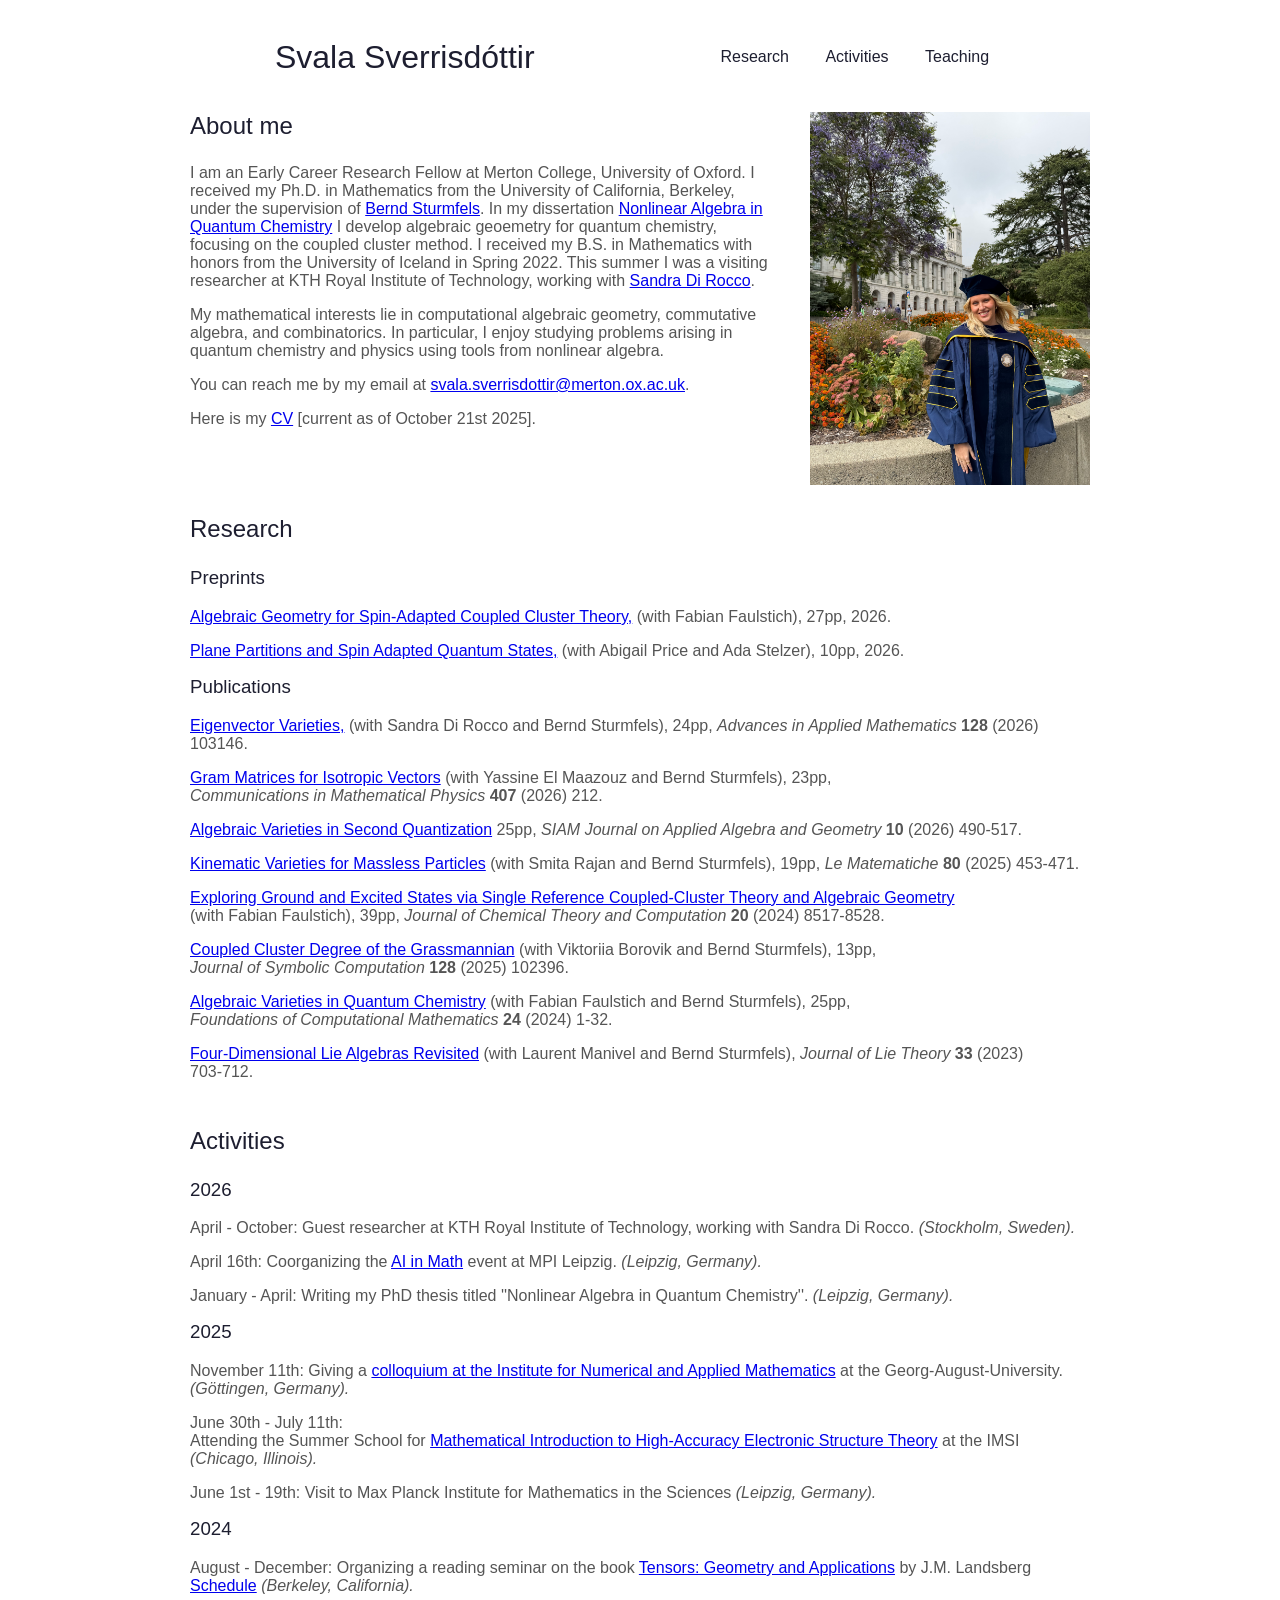
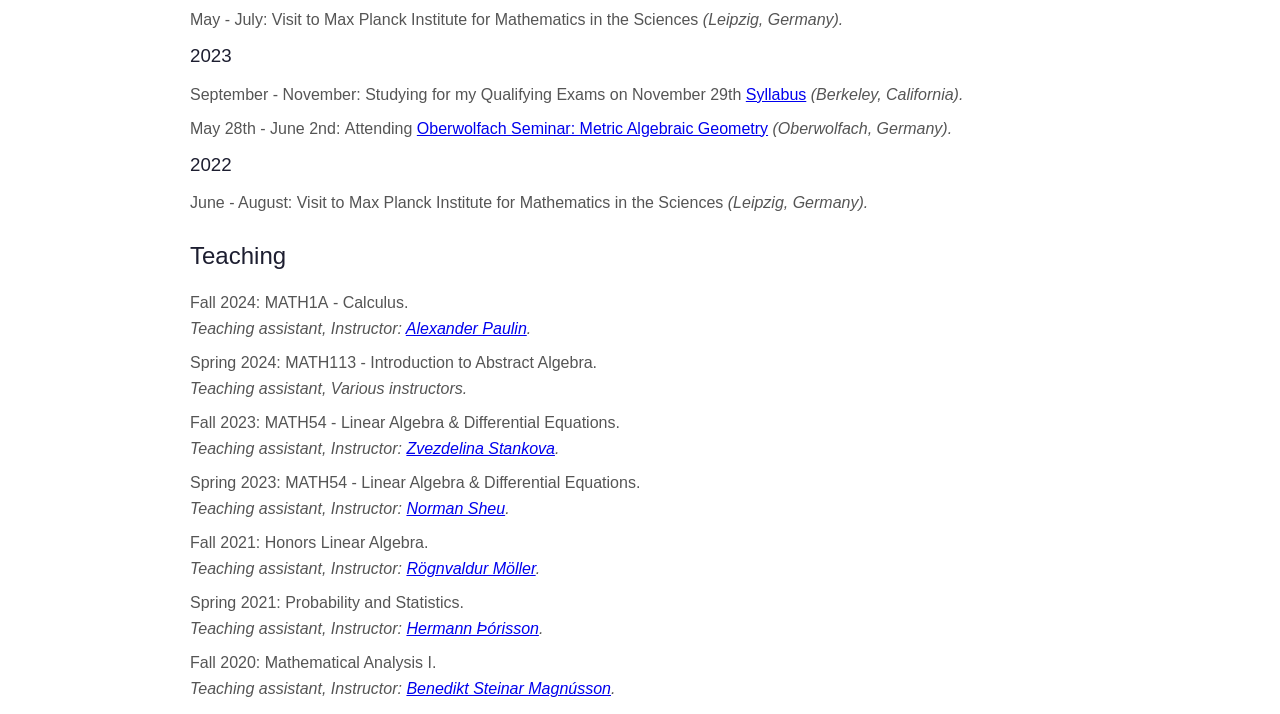
==== commit 5834eedf: "Fix link" ====
--- a/index.html
+++ b/index.html
@@ -24,7 +24,7 @@
           I received my Ph.D. in Mathematics from the University of California, Berkeley, under the supervision of
           <a href="https://math.berkeley.edu/~bernd/">Bernd Sturmfels</a>. In my dissertation <a href="media/thesis.pdf">Nonlinear Algebra in Quantum Chemistry</a> I develop algebraic geoemetry for quantum chemistry, focusing on the coupled cluster method.
           I received my B.S. in Mathematics with honors from the University of Iceland in Spring 2022. 
-          This summer I was a visiting researcher at KTH Royal Institute of Technology, working with <a href="https://www.kth.se/profile/dirocco">Sandra Di Rocco.
+          This summer I was a visiting researcher at KTH Royal Institute of Technology, working with <a href="https://www.kth.se/profile/dirocco"> Sandra Di Rocco</a>.
           <!-- During my final year of my Ph.D., I was a visiting student at the Max Planck Institute for Mathematics in the Sciences in Leipzig, Germany.  -->
         </p>
         <p>
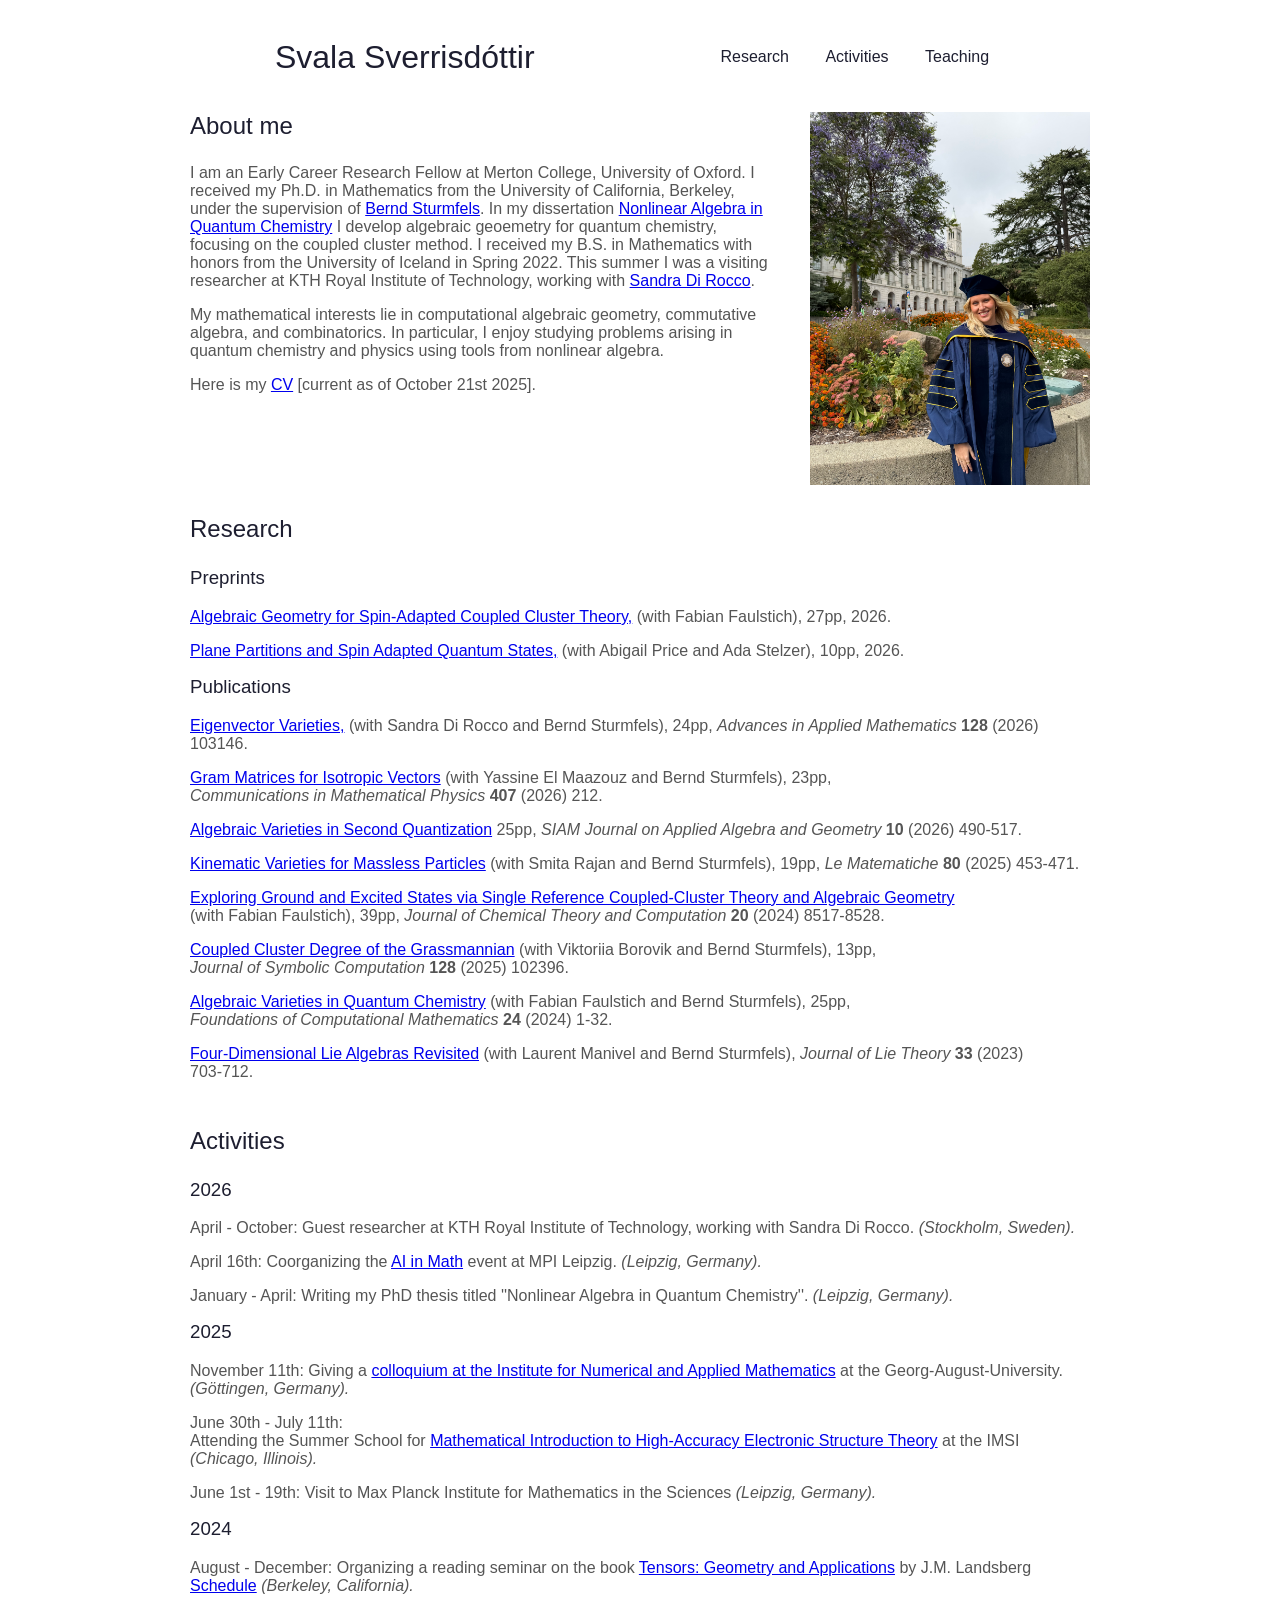
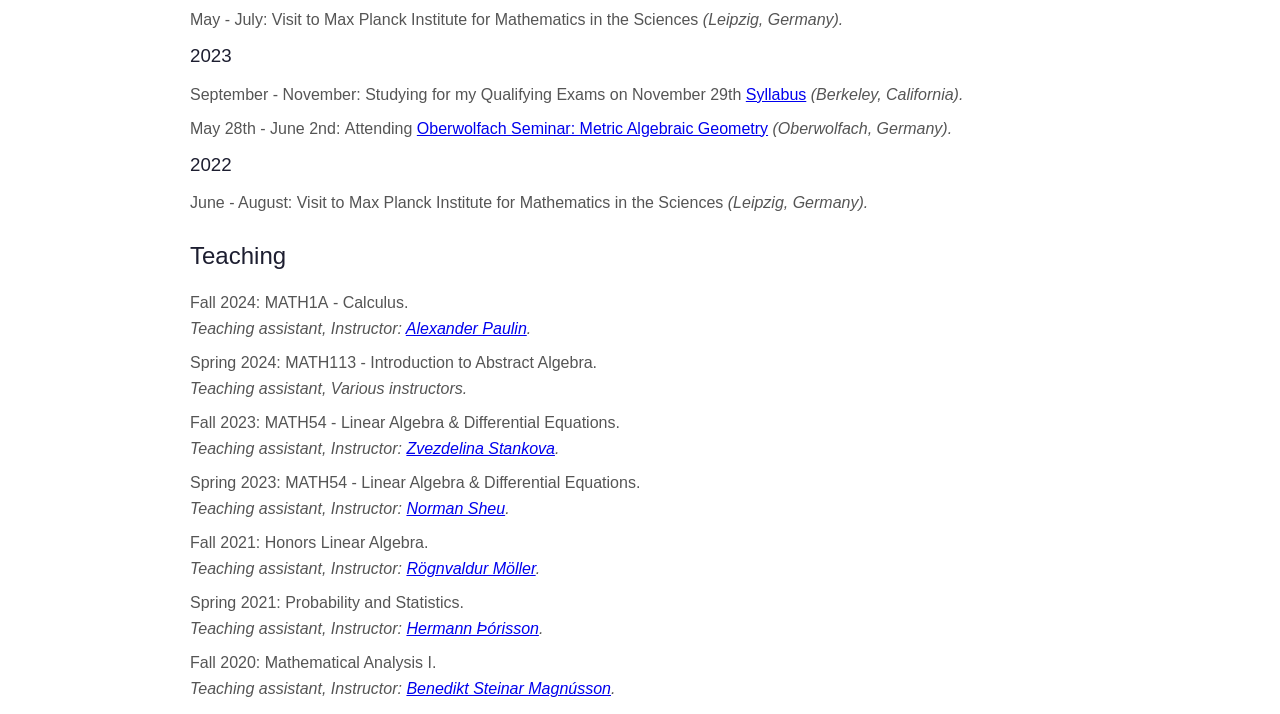
==== commit 215ca00e: "small chnage" ====
--- a/index.html
+++ b/index.html
@@ -31,9 +31,9 @@
           My mathematical interests lie in computational algebraic geometry, commutative algebra, and combinatorics.
           In particular, I enjoy studying problems arising in quantum chemistry and physics using tools from nonlinear algebra.
         </p>
-        <p>
+        <!-- <p>
           You can reach me by my email at <a href = "mailto: svala@math.berkeley.edu">svala.sverrisdottir@merton.ox.ac.uk</a>.
-        </p>
+        </p> -->
         <p>
           Here is my <a href="media/CV.pdf">CV</a> [current as of October 21st 2025].
         </p>
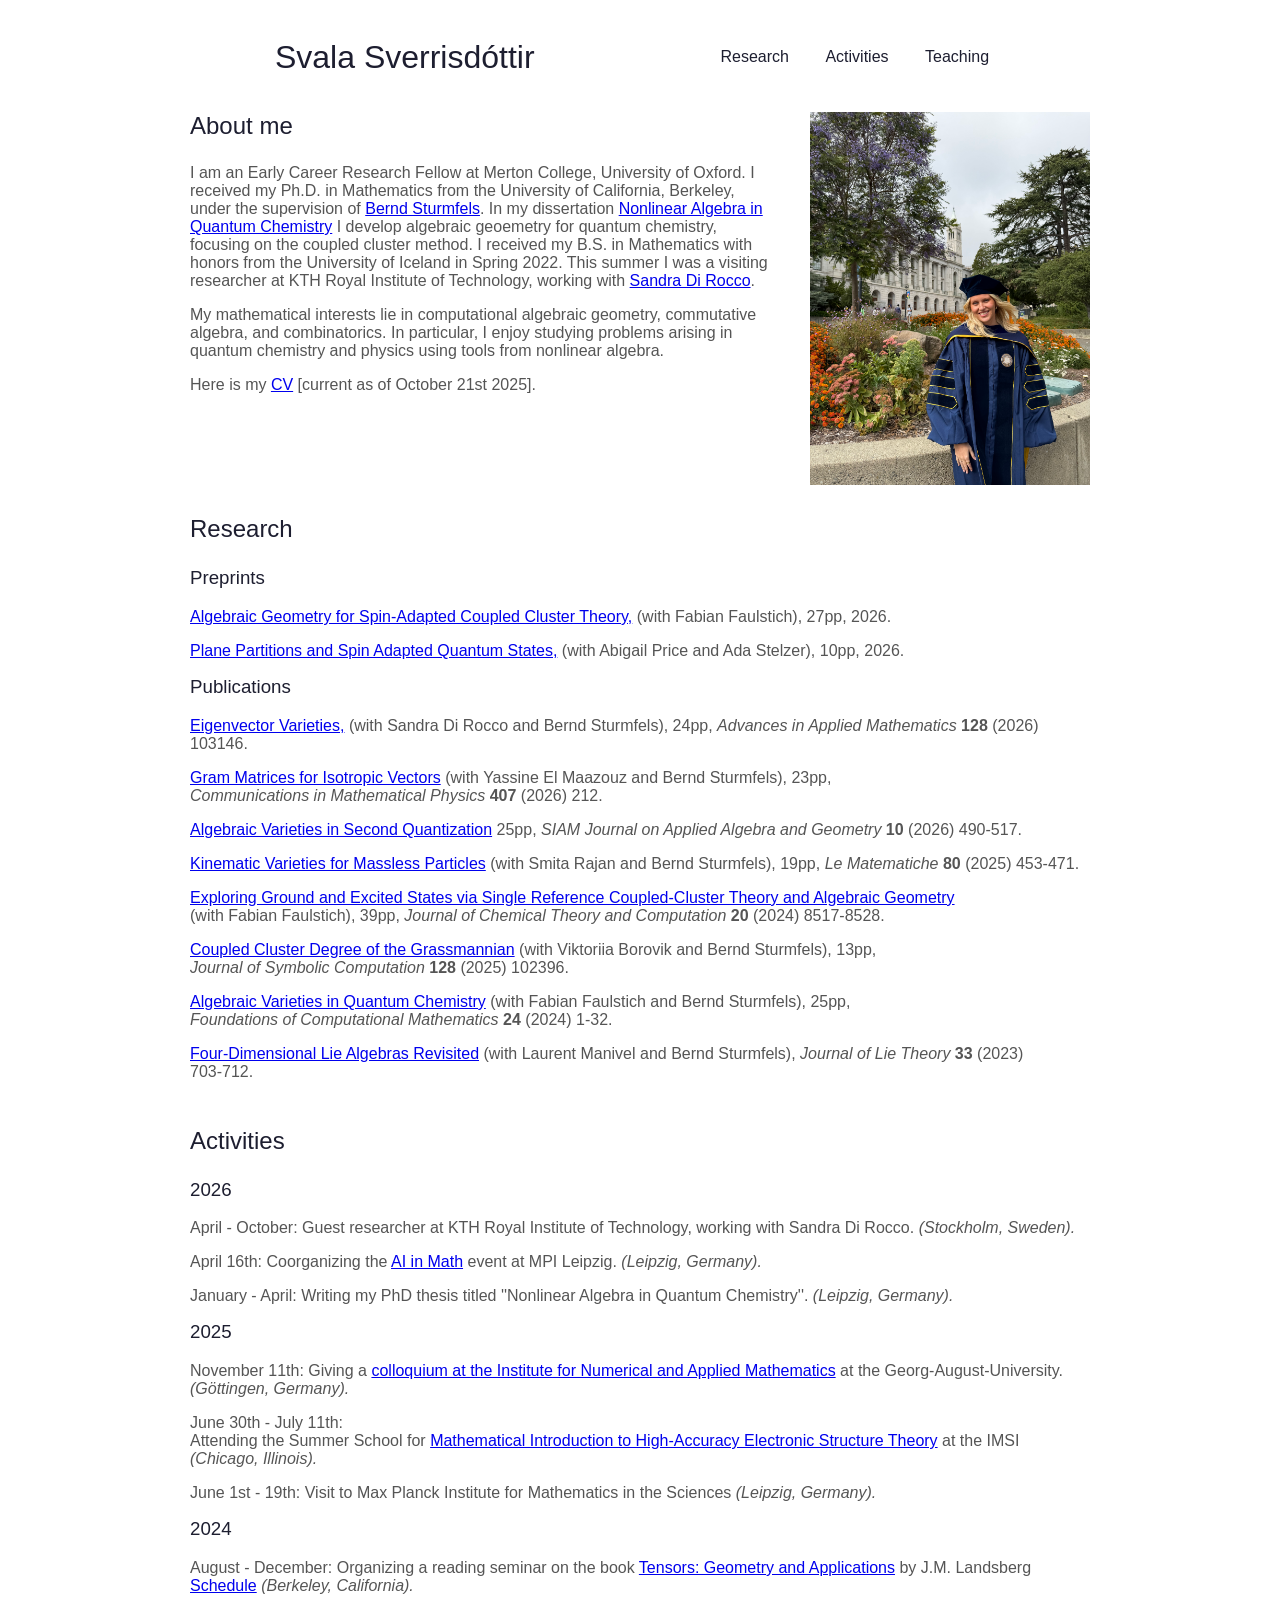
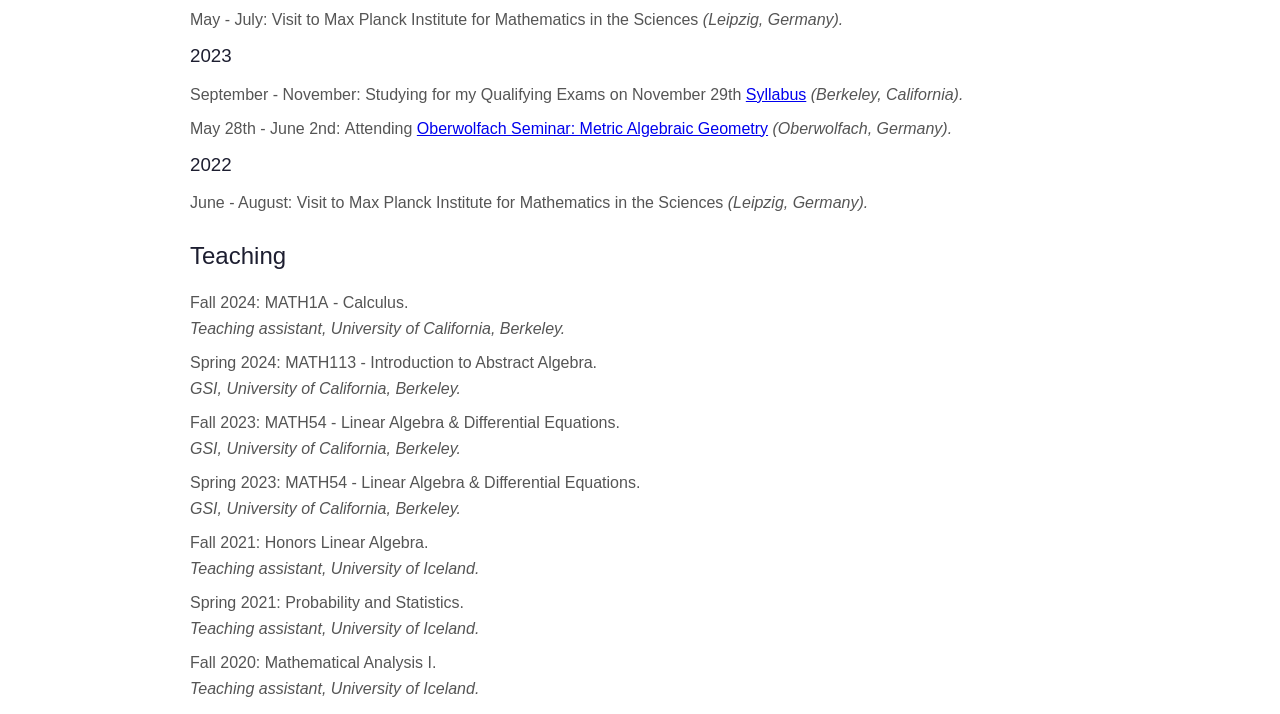
==== commit 51d40a4c: "Fix teaching" ====
--- a/index.html
+++ b/index.html
@@ -328,8 +328,8 @@
               <p> MATH1A</p> -
               <p>Calculus.</p>
             </div>
-            <p class="role">Teaching assistant,</p>
-            <p class="instructor">Instructor: <a href="https://math.berkeley.edu/~apaulin/">Alexander Paulin</a>.</p>
+            <p class="role">Teaching assistant, University of California, Berkeley.</p>
+            <!-- <p class="instructor">Instructor: <a href="https://math.berkeley.edu/~apaulin/">Alexander Paulin</a>.</p> -->
           </li>
           <li>
             <div>
@@ -337,8 +337,8 @@
               <p> MATH113</p> -
               <p>Introduction to Abstract Algebra.</p>
             </div>
-            <p class="role">Teaching assistant,</p>
-            <p class="instructor">Various instructors.</p>
+            <p class="role">GSI, University of California, Berkeley.</p>
+            <!-- <p class="instructor">Various instructors.</p> -->
           </li>
           <li>
             <div>
@@ -346,8 +346,8 @@
               <p>MATH54</p> -
               <p>Linear Algebra & Differential Equations.</p>
             </div>
-            <p class="role">Teaching assistant,</p>
-            <p class="instructor">Instructor: <a href="https://math.berkeley.edu/~stankova/">Zvezdelina Stankova</a>.</p>
+            <p class="role">GSI, University of California, Berkeley.</p>
+            <!-- <p class="instructor">Instructor: <a href="https://math.berkeley.edu/~stankova/">Zvezdelina Stankova</a>.</p> -->
           </li>
           <li>
             <div>
@@ -355,32 +355,32 @@
               <p>MATH54</p> -
               <p>Linear Algebra & Differential Equations.</p>
             </div>
-            <p class="role">Teaching assistant,</p>
-            <p class="instructor">Instructor: <a href="https://sites.google.com/view/normansheu/">Norman Sheu</a>.</p>
+            <p class="role">GSI, University of California, Berkeley.</p>
+            <!-- <p class="instructor">Instructor: <a href="https://sites.google.com/view/normansheu/">Norman Sheu</a>.</p> -->
           </li>
           <li>
             <div>
               <p>Fall 2021</p>:
               <p>Honors Linear Algebra.</p>
             </div>
-            <p class="role">Teaching assistant,</p>
-            <p class="instructor">Instructor: <a href="https://english.hi.is/staff/roggi">Rögnvaldur Möller</a>.</p>
+            <p class="role">Teaching assistant, University of Iceland.</p>
+            <!-- <p class="instructor">Instructor: <a href="https://english.hi.is/staff/roggi">Rögnvaldur Möller</a>.</p> -->
           </li>
           <li>
             <div>
               <p>Spring 2021</p>:
               <p> Probability and Statistics.</p>
             </div>
-            <p class="role">Teaching assistant,</p>
-            <p class="instructor">Instructor: <a href="https://english.hi.is/staff/hermann">Hermann Þórisson</a>.</p>
+            <p class="role">Teaching assistant, University of Iceland.</p>
+            <!-- <p class="instructor">Instructor: <a href="https://english.hi.is/staff/hermann">Hermann Þórisson</a>.</p> -->
           </li>
           <li>
             <div>
               <p>Fall 2020</p>:
               <p> Mathematical Analysis I.</p>
             </div>
-            <p class="role">Teaching assistant,</p>
-            <p class="instructor">Instructor: <a href="https://english.hi.is/staff/bsm">Benedikt Steinar Magnússon</a>.</p>
+            <p class="role">Teaching assistant, University of Iceland.</p>
+            <!-- <p class="instructor">Instructor: <a href="https://english.hi.is/staff/bsm">Benedikt Steinar Magnússon</a>.</p> -->
           </li>
         </ul>
       </div>
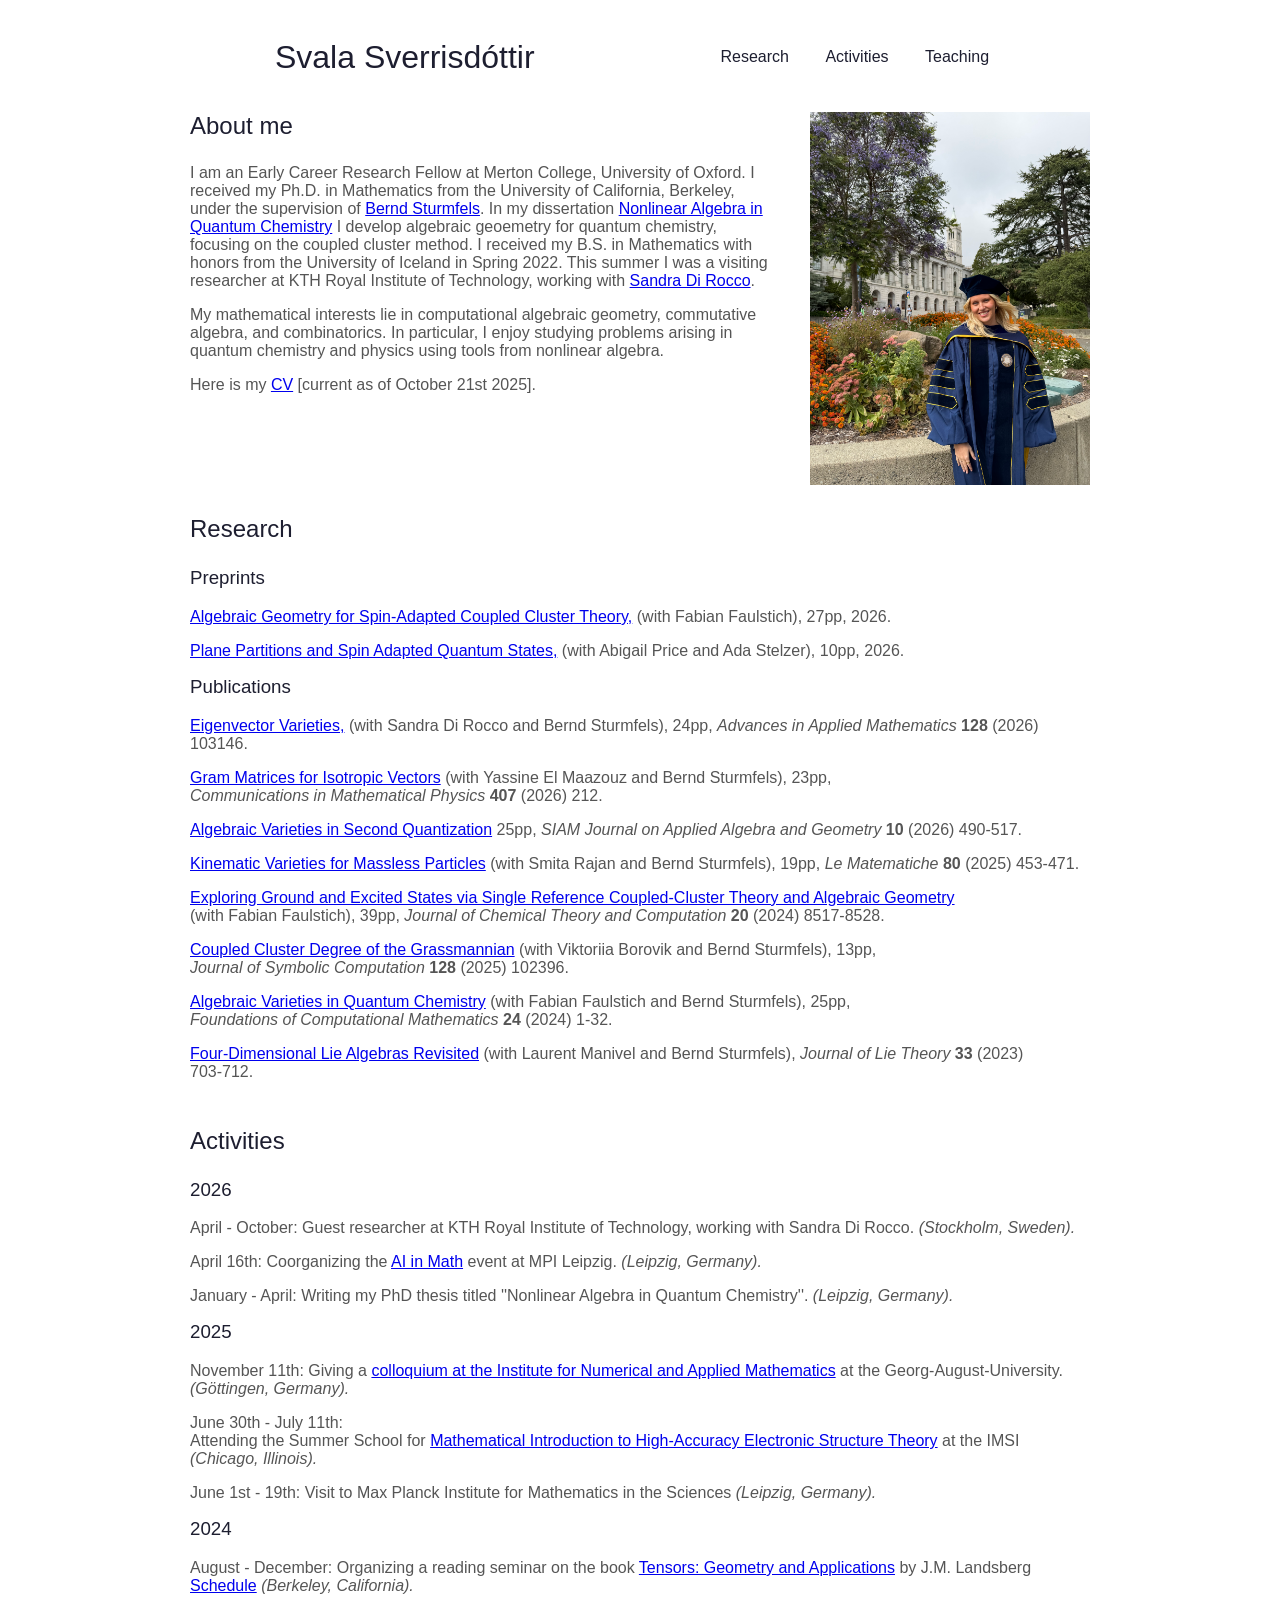
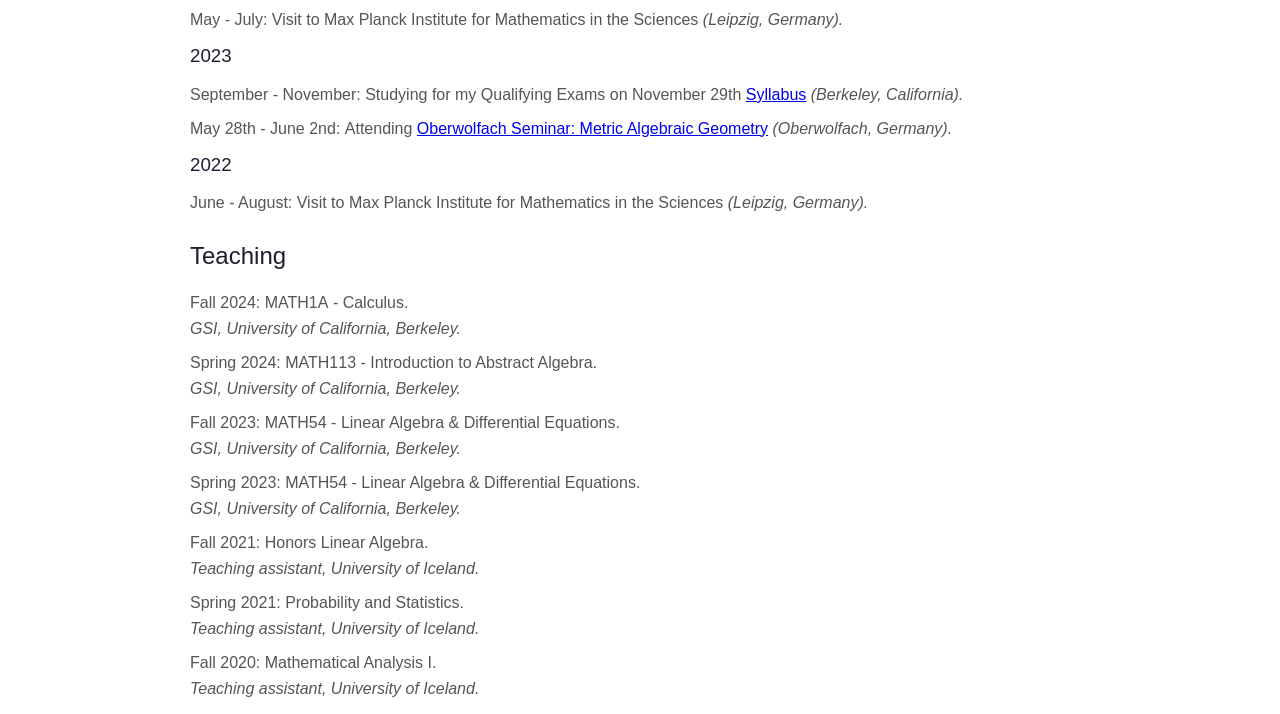
==== commit 59171326: "Fix typo" ====
--- a/index.html
+++ b/index.html
@@ -328,7 +328,7 @@
               <p> MATH1A</p> -
               <p>Calculus.</p>
             </div>
-            <p class="role">Teaching assistant, University of California, Berkeley.</p>
+            <p class="role">GSI, University of California, Berkeley.</p>
             <!-- <p class="instructor">Instructor: <a href="https://math.berkeley.edu/~apaulin/">Alexander Paulin</a>.</p> -->
           </li>
           <li>
